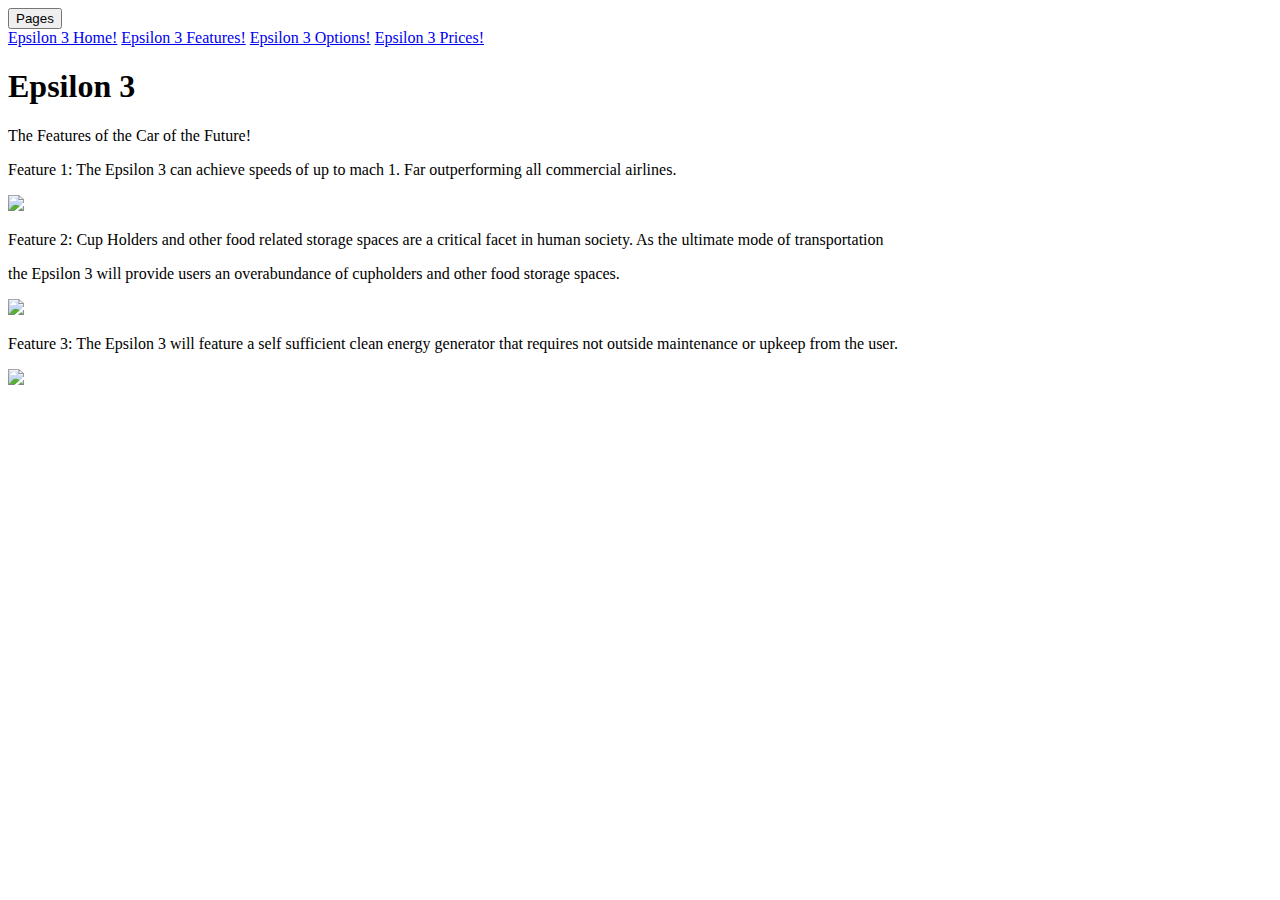
==== Epsilon3Features.html @ 5721879a "Create Epsilon3Features.html" ====
<!doctype html>

<html>
    <head>
        <meta charset="utf-8">

        <title>Blank template</title>

        <link rel="stylesheet" href="Features.css">

    </head>
    <div class="dropdown">
    <button class="dropbtn">Pages</button>
        <div class="dropdown-content">
            <a href="https://berhans-epsilon3.w3spaces-preview.com/index.html">Epsilon 3 Home!</a>
            <a href="https://berhans-epsilon3.w3spaces-preview.com/Epsilon3Features.html">Epsilon 3 Features!</a>
            <a href="https://berhans-epsilon3.w3spaces-preview.com/Epsilon3Options.html">Epsilon 3 Options!</a>
            <a href="https://berhans-epsilon3.w3spaces-preview.com/Epsilon3Prices.html">Epsilon 3 Prices!</a>
        </div>
    </div>

    <body>

        <h1>Epsilon 3</h1>
        <p> The Features of the Car of the Future!<p>
        <p> Feature 1: The Epsilon 3 can achieve speeds of up to mach 1. Far outperforming
            all commercial airlines.<p>
            <img src="https://play-lh.googleusercontent.com/t0bYSn06VL_Swpv5WE0CNqqAXhwYJKHTlV_Nfg9Ss1YAN8FH3Ann2Pfw7H-gqW7vZ4Q"
            >
        <p> Feature 2: Cup Holders and other food related storage spaces are a critical facet in human society.
            As the ultimate mode of transportation <p>the Epsilon 3 will provide users an overabundance of cupholders
            and other food storage spaces.<p><img src="https://m.media-amazon.com/images/I/81SGSnTFSML.jpg"
                > <p>
            Feature 3: The Epsilon 3 will feature a self sufficient clean energy
            generator that requires not outside maintenance or upkeep from the user.<p>
            <img src="https://media.tenor.com/rxhfI6-4ZMcAAAAM/arc-reactor.gif"
             >
        
        <script src="scripts.js"></script>
        
    </body>
    

</html>
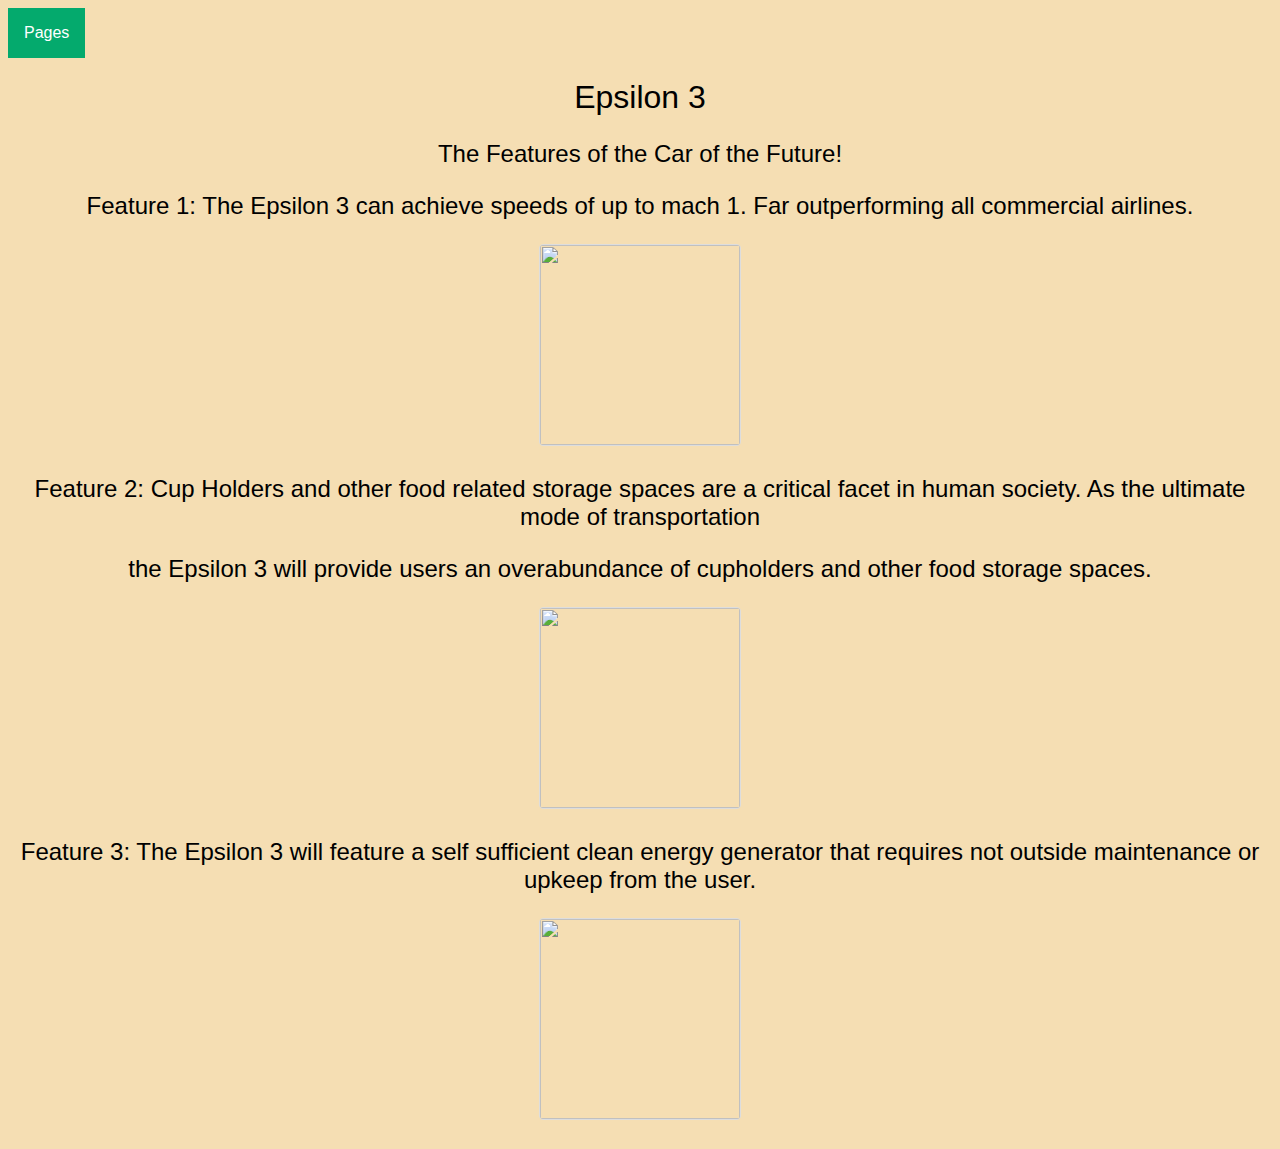
==== commit 96ca83b8: "Update Epsilon3Features.html" ====
--- a/Epsilon3Features.html
+++ b/Epsilon3Features.html
@@ -1,5 +1,4 @@
  <!doctype html>
-
 <html>
     <head>
         <meta charset="utf-8">
--- a/Features.css
+++ b/Features.css
@@ -0,0 +1,75 @@
+  /* Place your CSS styles in this file */
+
+h1 {
+    text-align: center;
+    font-family: "Source Sans Pro", sans-serif;
+    font-weight: normal;
+    font-size: xx-large;
+   
+}
+img {
+  border: 1px solid #ddd;
+  border-radius: 4px;
+  width: 200px;
+  height:200px;
+}
+
+p{
+  text-align: center;
+    font-family: "Source Sans Pro", sans-serif;
+    font-weight: normal;
+}
+
+body{
+  background-color: wheat;
+  font-size: x-large;
+}
+
+.dropbtn {
+  background-color: #04AA6D;
+  color: white;
+  padding: 16px;
+  font-size: 16px;
+  border: none;
+}
+.dropdown {
+  position: relative;
+  display: inline-block;
+}
+.dropdown-content {
+  display: none;
+  position: absolute;
+  background-color: #f1f1f1;
+  min-width: 160px;
+  box-shadow: 0px 8px 16px 0px rgba(0,0,0,0.2);
+  z-index: 1;
+}
+
+/* Links inside the dropdown */
+.dropdown-content a {
+  color: black;
+  padding: 12px 16px;
+  text-decoration: none;
+  display: block;
+  font-size: medium;
+  
+}
+.dropdown-content a:hover {background-color: #ddd;}
+.dropdown:hover .dropdown-content {display: block;}
+.dropdown:hover .dropbtn {background-color: #3e8e41;}
+/* width */
+::-webkit-scrollbar {
+  width: 15px;
+}
+
+/* Track */
+::-webkit-scrollbar-track {
+  box-shadow: inset 0 0 5px grey;
+  border-radius: 10px;
+}
+
+/* Handle */
+::-webkit-scrollbar-thumb {
+  background: black;
+  border-radius: 10px;
+}
